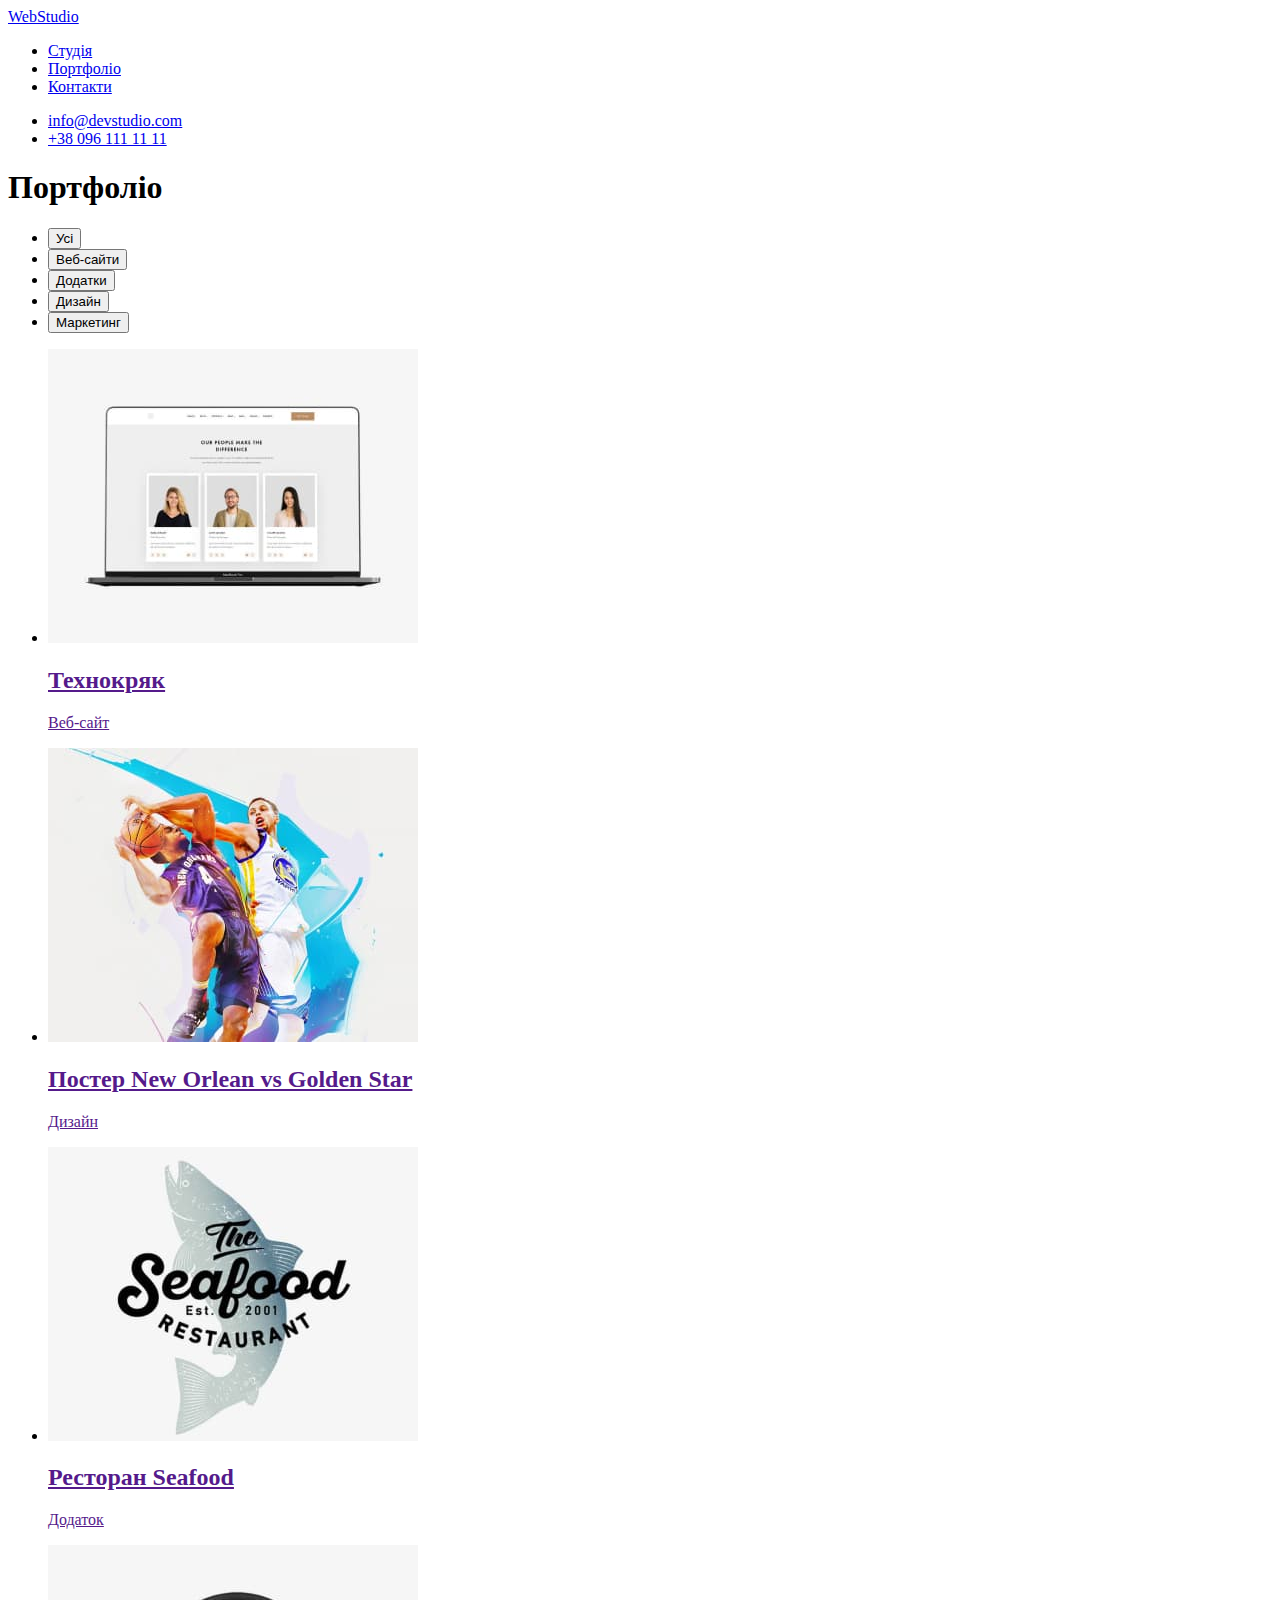
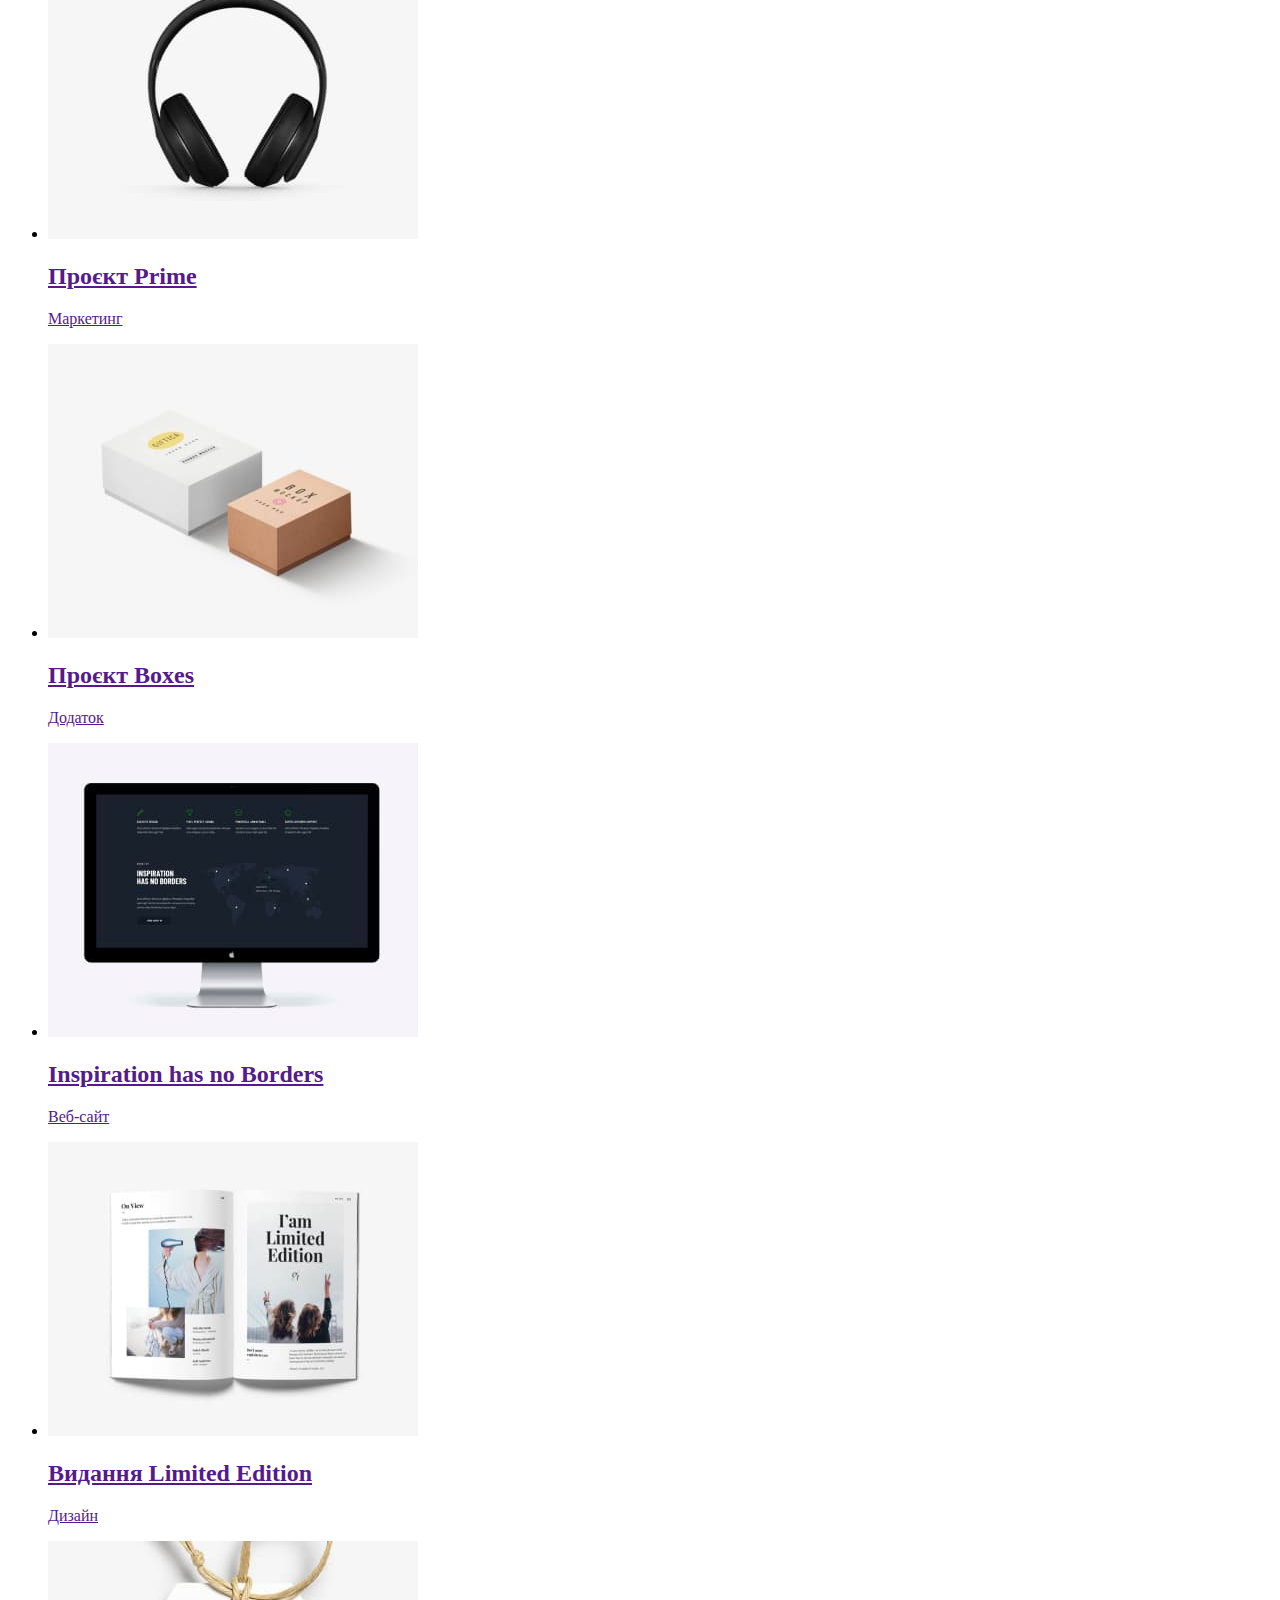
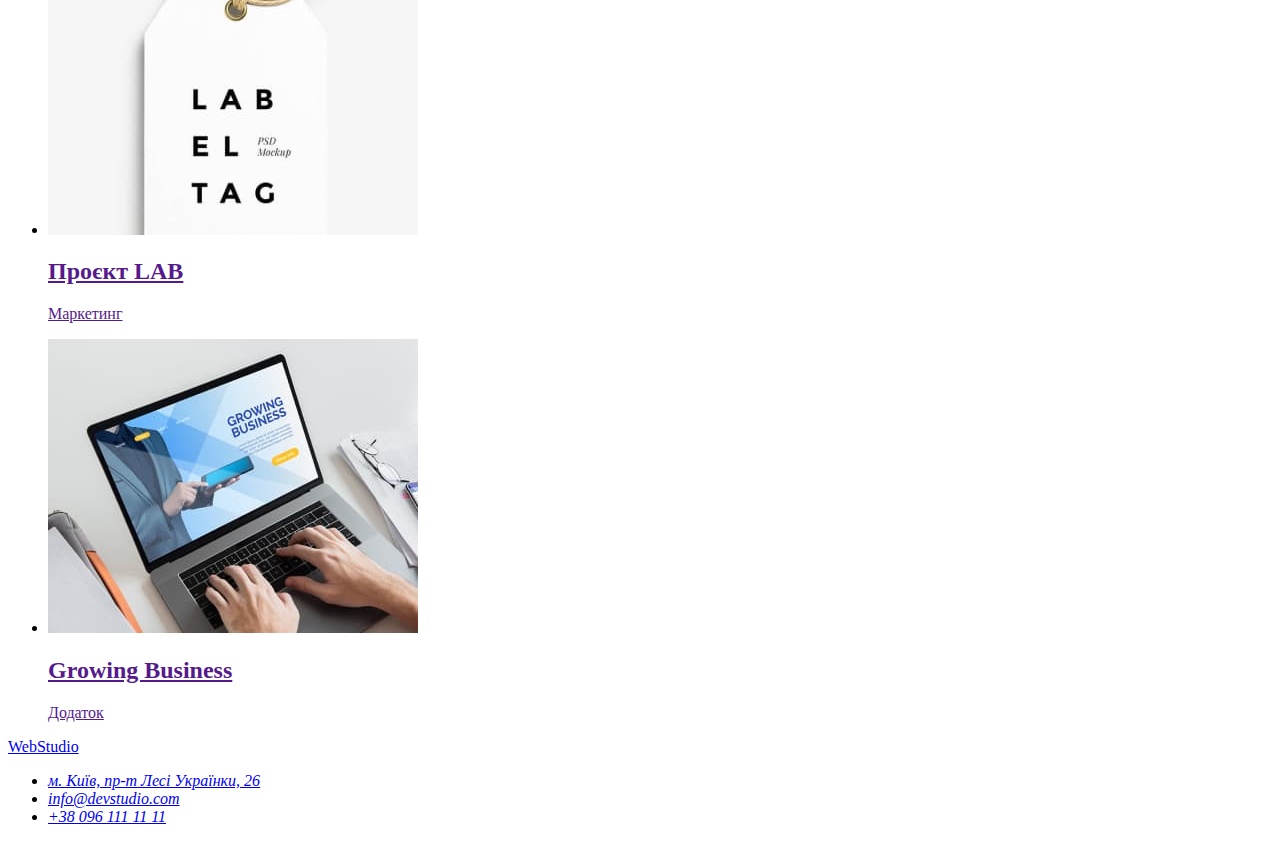
==== portfolio.html @ ceeab5a4 "Розмітка портфоліо" ====
<!DOCTYPE html>
<html lang="uk">
  <head>
    <meta charset="UTF-8" />
    <meta http-equiv="X-UA-Compatible" content="IE=edge" />
    <meta name="viewport" content="width=device-width, initial-scale=1.0" />
    <title>Document</title>
  </head>
  <body>
    <header>
      <nav>
        <a href="./index.html">WebStudio</a>
        <ul>
          <li>
            <a href="./index.html">Студія</a>
          </li>
          <li>
            <a href="./portfolio.html">Портфоліо</a>
          </li>
          <li>
            <a href="#">Контакти</a>
          </li>
        </ul>
      </nav>
      <ul>
        <li><a href="mailto:info@devstudio.com"> info@devstudio.com</a></li>
        <li><a href="tel:+380961111111">+38 096 111 11 11</a></li>
      </ul>
    </header>
    <main>
      <section>
        <h1>Портфоліо</h1>
        <ul>
          <li><button type="button">Усі</button></li>
          <li><button type="button">Веб-сайти</button></li>
          <li><button type="button">Додатки</button></li>
          <li><button type="button">Дизайн</button></li>
          <li><button type="button">Маркетинг</button></li>
        </ul>
        <ul>
          <li>
            <a href="">
              <img src="./images/img(12).jpg" width="370" alt="На ноутбуці відкритий сайт з картками працівників" />
              <h2>Технокряк</h2>
              <p>Веб-сайт</p></a
            >
          </li>
          <li>
            <a href="">
              <img src="./images/img(13).jpg" width="370" alt="Два баскетболісти з м'ячем" />
              <h2>Постер New Orlean vs Golden Star</h2>
              <p>Дизайн</p></a
            >
          </li>
          <li>
            <a href="">
              <img src="./images/img(14).jpg" width="370" alt="Логотип ресторану" />
              <h2>Ресторан Seafood</h2>
              <p>Додаток</p></a
            >
          </li>
          <li>
            <a href="">
              <img src="./images/img(15).jpg" width="370" alt="Навушники" />
              <h2>Проєкт Prime</h2>
              <p>Маркетинг</p></a
            >
          </li>
          <li>
            <a href="">
              <img src="./images/img(16).jpg" width="370" alt="Дві коробки" />
              <h2>Проєкт Boxes</h2>
              <p>Додаток</p></a
            >
          </li>
          <li>
            <a href="">
              <img src="./images/img(17).jpg" width="370" alt="Монітор" />
              <h2>Inspiration has no Borders</h2>
              <p>Веб-сайт</p></a
            >
          </li>
          <li>
            <a href="">
              <img src="./images/img(18).jpg" width="370" alt="Розгорнутий журнал" />
              <h2>Видання Limited Edition</h2>
              <p>Дизайн</p></a
            >
          </li>
          <li>
            <a href="">
              <img src="./images/img(19).jpg" width="370" alt="Бірка з назвою проєкту" />
              <h2>Проєкт LAB</h2>
              <p>Маркетинг</p></a
            >
          </li>
          <li>
            <a href="">
              <img src="./images/img(20).jpg" width="370" alt="На ноутбуці відкрита сторінка із додатком" />
              <h2>Growing Business</h2>
              <p>Додаток</p></a
            >
          </li>
        </ul>
      </section>
    </main>
    <footer>
      <a href="./index.html">WebStudio</a>
      <address>
        <ul>
          <li>
            <a
              href="https://goo.gl/maps/CPtrU1FHBa2aNyZL9"
              target="_blank"
              rel="noopener noreferrer nofollow"
              >м. Київ, пр-т Лесі Українки, 26</a
            >
          </li>
          <li><a href="mailto:info@devstudio.com">info@devstudio.com</a></li>
          <li><a href="tel:+380961111111">+38 096 111 11 11</a></li>
        </ul>
      </address>
    </footer>
  </body>
</html>
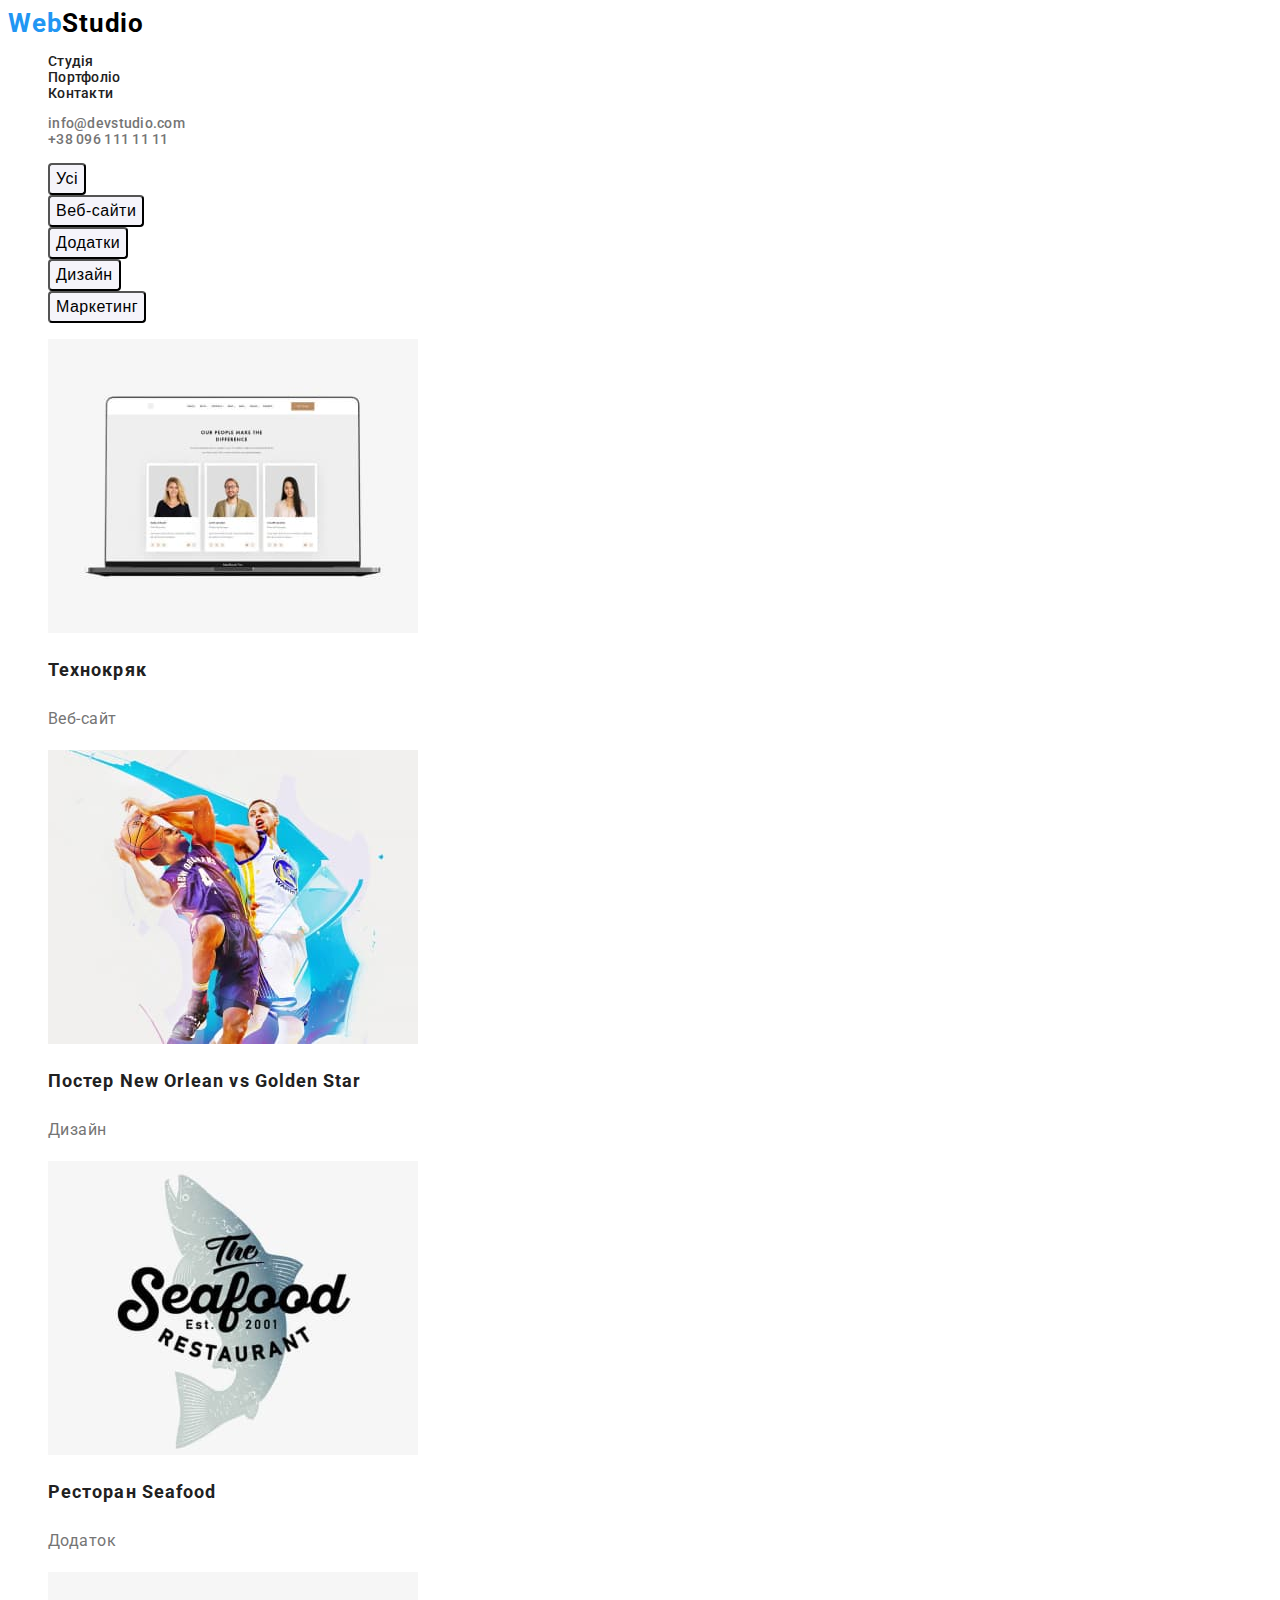
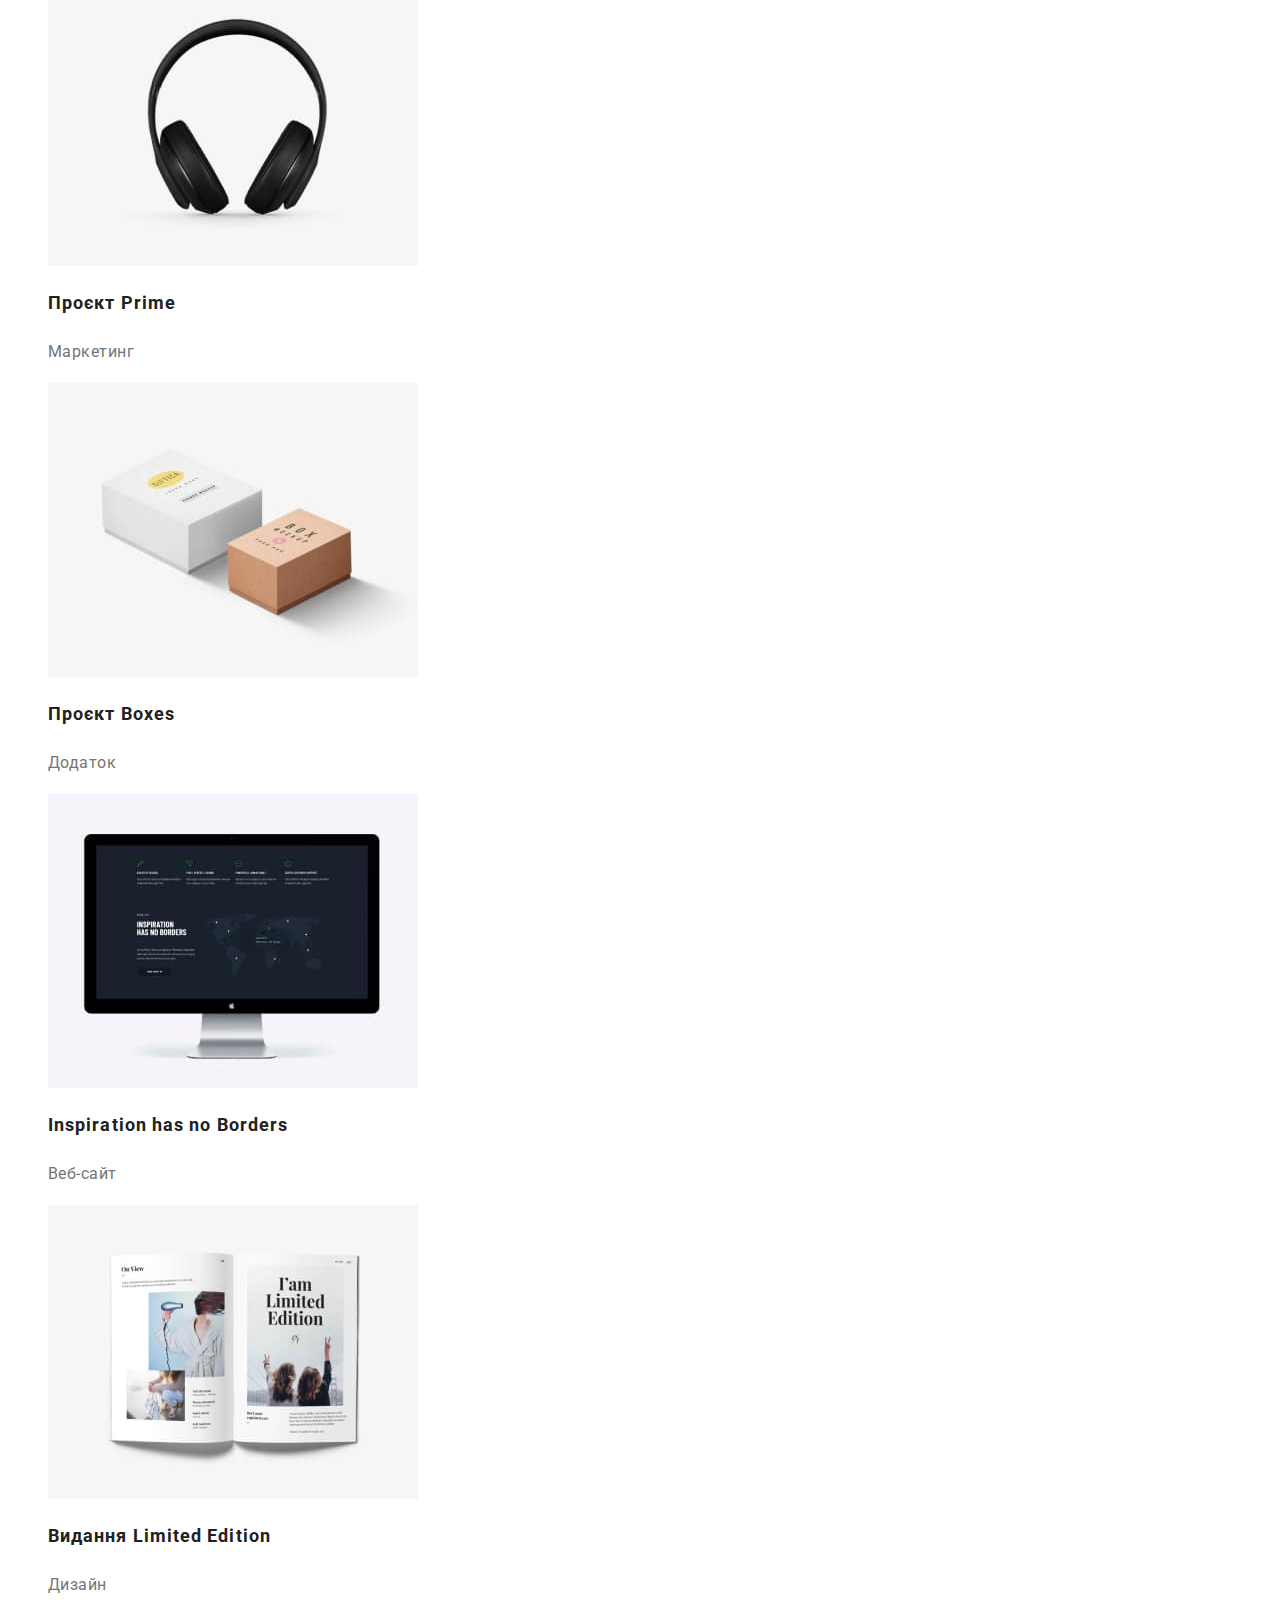
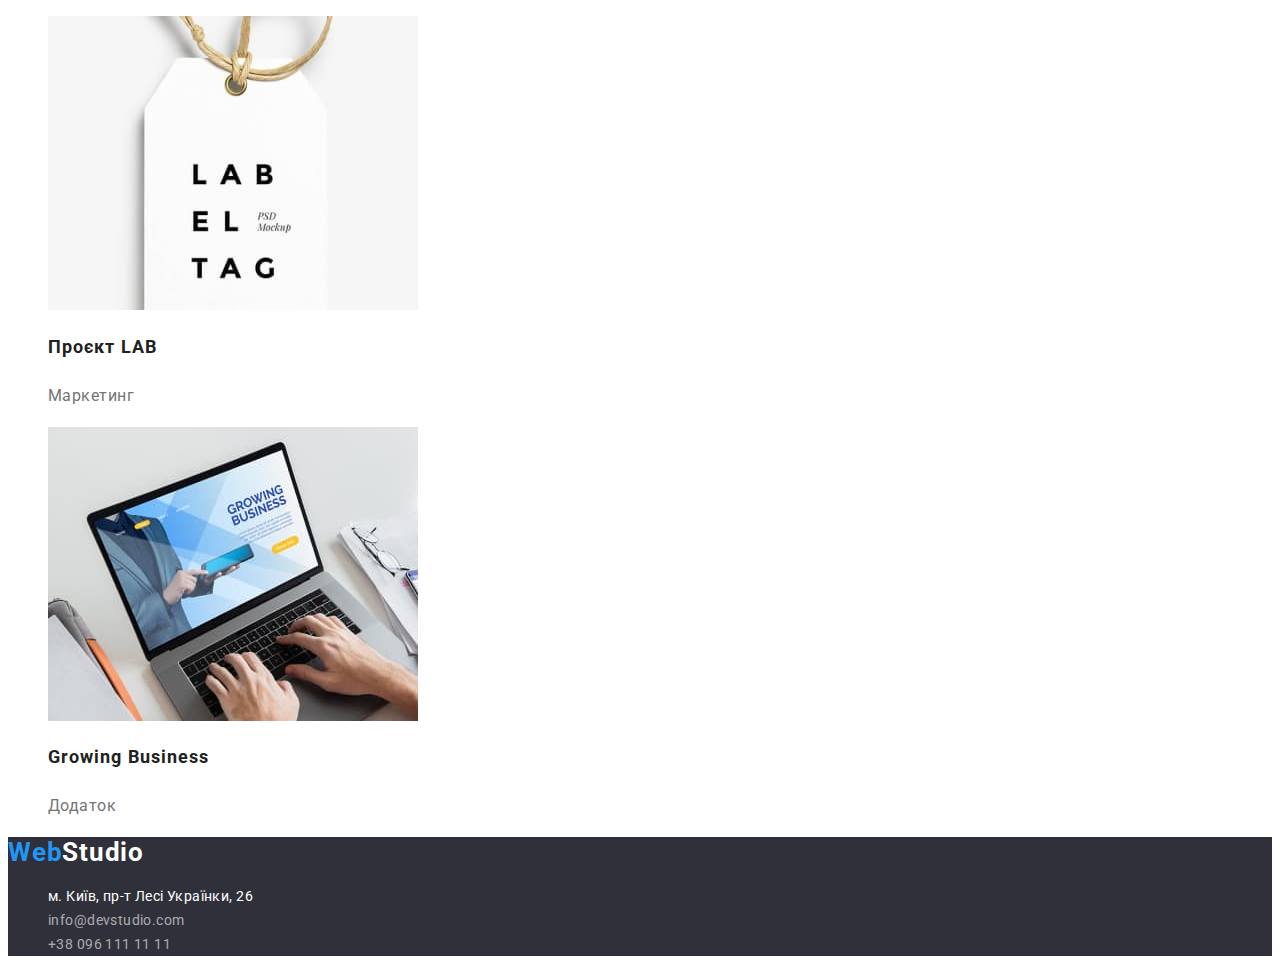
==== commit 9dd469b3: "додано стилі" ====
--- a/portfolio.html
+++ b/portfolio.html
@@ -5,119 +5,134 @@
     <meta http-equiv="X-UA-Compatible" content="IE=edge" />
     <meta name="viewport" content="width=device-width, initial-scale=1.0" />
     <title>Document</title>
+    <link rel="stylesheet" href="./css/styles.css" />
+    <link rel="preconnect" href="https://fonts.googleapis.com" />
+    <link rel="preconnect" href="https://fonts.gstatic.com" crossorigin />
+    <link
+      href="https://fonts.googleapis.com/css2?family=Raleway:wght@700&family=Roboto:wght@400;500;700;900&display=swap"
+      rel="stylesheet"
+    />
   </head>
   <body>
-    <header>
+    <header class="header">
       <nav>
-        <a href="./index.html">WebStudio</a>
-        <ul>
+        <a class="logo" href="./index.html"><span class="logo-accent">Web</span>Studio</a>
+        <ul class="list">
           <li>
-            <a href="./index.html">Студія</a>
+            <a class="link" href="./index.html">Студія</a>
           </li>
           <li>
-            <a href="./portfolio.html">Портфоліо</a>
+            <a class="link" href="./portfolio.html">Портфоліо</a>
           </li>
           <li>
-            <a href="#">Контакти</a>
+            <a class="link" href="#">Контакти</a>
           </li>
         </ul>
       </nav>
-      <ul>
-        <li><a href="mailto:info@devstudio.com"> info@devstudio.com</a></li>
-        <li><a href="tel:+380961111111">+38 096 111 11 11</a></li>
+      <ul class="list-contact">
+        <li><a class="link-contact" href="mailto:info@devstudio.com"> info@devstudio.com</a></li>
+        <li><a class="link-contact" href="tel:+380961111111">+38 096 111 11 11</a></li>
       </ul>
     </header>
     <main>
-      <section>
-        <h1>Портфоліо</h1>
+      <section class="portfolio">
+        <h1 class="visually-hidden">Портфоліо</h1>
         <ul>
-          <li><button type="button">Усі</button></li>
-          <li><button type="button">Веб-сайти</button></li>
-          <li><button type="button">Додатки</button></li>
-          <li><button type="button">Дизайн</button></li>
-          <li><button type="button">Маркетинг</button></li>
+          <li><button class="button-portfolio" type="button">Усі</button></li>
+          <li><button class="button-portfolio" type="button">Веб-сайти</button></li>
+          <li><button class="button-portfolio" type="button">Додатки</button></li>
+          <li><button class="button-portfolio" type="button">Дизайн</button></li>
+          <li><button class="button-portfolio" type="button">Маркетинг</button></li>
         </ul>
         <ul>
           <li>
-            <a href="">
-              <img src="./images/img(12).jpg" width="370" alt="На ноутбуці відкритий сайт з картками працівників" />
-              <h2>Технокряк</h2>
-              <p>Веб-сайт</p></a
+            <a class="link-portfolio" href="">
+              <img
+                src="./images/img(12).jpg"
+                width="370"
+                alt="На ноутбуці відкритий сайт з картками працівників"
+              />
+              <h2 class="subtitle-portfolio">Технокряк</h2>
+              <p class="subtitle-portfolio-paragraph">Веб-сайт</p></a
             >
           </li>
           <li>
-            <a href="">
+            <a class="link-portfolio" href="">
               <img src="./images/img(13).jpg" width="370" alt="Два баскетболісти з м'ячем" />
-              <h2>Постер New Orlean vs Golden Star</h2>
-              <p>Дизайн</p></a
+              <h2 class="subtitle-portfolio">Постер New Orlean vs Golden Star</h2>
+              <p class="subtitle-portfolio-paragraph">Дизайн</p></a
             >
           </li>
           <li>
-            <a href="">
+            <a class="link-portfolio" href="">
               <img src="./images/img(14).jpg" width="370" alt="Логотип ресторану" />
-              <h2>Ресторан Seafood</h2>
-              <p>Додаток</p></a
+              <h2 class="subtitle-portfolio">Ресторан Seafood</h2>
+              <p class="subtitle-portfolio-paragraph">Додаток</p></a
             >
           </li>
           <li>
-            <a href="">
+            <a class="link-portfolio" href="">
               <img src="./images/img(15).jpg" width="370" alt="Навушники" />
-              <h2>Проєкт Prime</h2>
-              <p>Маркетинг</p></a
+              <h2 class="subtitle-portfolio">Проєкт Prime</h2>
+              <p class="subtitle-portfolio-paragraph">Маркетинг</p></a
             >
           </li>
           <li>
-            <a href="">
+            <a class="link-portfolio" href="">
               <img src="./images/img(16).jpg" width="370" alt="Дві коробки" />
-              <h2>Проєкт Boxes</h2>
-              <p>Додаток</p></a
+              <h2 class="subtitle-portfolio">Проєкт Boxes</h2>
+              <p class="subtitle-portfolio-paragraph">Додаток</p></a
             >
           </li>
           <li>
-            <a href="">
+            <a class="link-portfolio" href="">
               <img src="./images/img(17).jpg" width="370" alt="Монітор" />
-              <h2>Inspiration has no Borders</h2>
-              <p>Веб-сайт</p></a
+              <h2 class="subtitle-portfolio">Inspiration has no Borders</h2>
+              <p class="subtitle-portfolio-paragraph">Веб-сайт</p></a
             >
           </li>
           <li>
-            <a href="">
+            <a class="link-portfolio" href="">
               <img src="./images/img(18).jpg" width="370" alt="Розгорнутий журнал" />
-              <h2>Видання Limited Edition</h2>
-              <p>Дизайн</p></a
+              <h2 class="subtitle-portfolio">Видання Limited Edition</h2>
+              <p class="subtitle-portfolio-paragraph">Дизайн</p></a
             >
           </li>
           <li>
-            <a href="">
+            <a class="link-portfolio" href="">
               <img src="./images/img(19).jpg" width="370" alt="Бірка з назвою проєкту" />
-              <h2>Проєкт LAB</h2>
-              <p>Маркетинг</p></a
+              <h2 class="subtitle-portfolio">Проєкт LAB</h2>
+              <p class="subtitle-portfolio-paragraph">Маркетинг</p></a
             >
           </li>
           <li>
-            <a href="">
-              <img src="./images/img(20).jpg" width="370" alt="На ноутбуці відкрита сторінка із додатком" />
-              <h2>Growing Business</h2>
-              <p>Додаток</p></a
+            <a class="link-portfolio" href="">
+              <img
+                src="./images/img(20).jpg"
+                width="370"
+                alt="На ноутбуці відкрита сторінка із додатком"
+              />
+              <h2 class="subtitle-portfolio">Growing Business</h2>
+              <p class="subtitle-portfolio-paragraph">Додаток</p></a
             >
           </li>
         </ul>
       </section>
     </main>
-    <footer>
-      <a href="./index.html">WebStudio</a>
-      <address>
+    <footer class="footer">
+      <a class="logo-footer" href="./index.html"><span class="logo-accent">Web</span>Studio</a>
+      <address >
         <ul>
           <li>
-            <a
+            <a class="link-address"
               href="https://goo.gl/maps/CPtrU1FHBa2aNyZL9"
               target="_blank"
               rel="noopener noreferrer nofollow"
               >м. Київ, пр-т Лесі Українки, 26</a
             >
           </li>
-          <li><a href="mailto:info@devstudio.com">info@devstudio.com</a></li>
-          <li><a href="tel:+380961111111">+38 096 111 11 11</a></li>
+          <li><a class="link-contact-address" href="mailto:info@devstudio.com">info@devstudio.com</a></li>
+          <li><a class="link-contact-address" href="tel:+380961111111">+38 096 111 11 11</a></li>
         </ul>
       </address>
     </footer>
--- a/css/styles.css
+++ b/css/styles.css
@@ -0,0 +1,247 @@
+:root{
+    --color-brend:#2F303A;
+    --color-accent:#2196F3;
+    --coolor-background:#FFFFFF;
+    --text-color:#212121;
+
+}
+
+body{
+background-color: #fff;
+font-family: 'Roboto', 'Raleway', sans-serif;
+color: var(--text-color);
+}
+
+ul{list-style: none;}
+
+.header{background-color: var(--coolor-background);}
+
+.logo{
+    color:#000000;
+    font-style: normal;
+    font-weight: 700;
+    font-size: 26px;
+    line-height: 31px;
+    letter-spacing: 0.03em;
+    text-decoration: none;
+}
+.logo-accent{
+    color: var(--color-accent);
+}
+
+.list{
+    list-style: none;
+    font-style: normal;
+    font-weight: 500;
+    font-size: 14px;
+    line-height: 16px;
+    letter-spacing: 0.02em;
+}
+
+.list-contact{
+    list-style: none;
+    font-style: normal;
+    font-weight: 500;
+    font-size: 14px;
+    line-height: 16px;
+    letter-spacing: 0.02em;
+    
+}
+
+.link{
+    text-decoration: none;
+    font-style: normal;
+    color: var(--text-color)
+}
+.link:hover{color:var(--color-accent)}
+
+.link:focus{color:var(--color-accent)}
+
+.link-contact{
+    text-decoration: none;
+    font-style: normal;
+    color: #757575;
+}
+.link-contact:hover{color:var(--color-accent)}
+
+.link-co:focus{color:var(--color-accent)}
+
+.hero{
+    background-color: var(--color-brend);
+}
+.hero-title{
+    font-style: normal;
+    font-weight: 900;
+    font-size: 44px;
+    line-height: 60px;
+    color: var(--coolor-background)
+}
+.hero-button{
+background-color: var(--color-accent);
+font-style: normal;
+font-weight: 700;
+font-size: 16px;
+line-height: 30px;
+color: var(--coolor-background);
+}
+
+.visually-hidden{
+    position: absolute;
+    white-space: nowrap;
+    width: 1px;
+    height: 1px;
+    overflow: hidden;
+    border: 0;
+    padding: 0;
+    clip: rect(0 0 0 0);
+    clip-path: inset(50%);
+    margin: -1px;
+}
+
+.subtitle{
+    font-style: normal;
+    font-weight: 700;
+    font-size: 14px;
+    line-height: 16px;
+    letter-spacing: 0.03em;
+    text-transform: uppercase;
+}
+
+.subtitle-paragraph{
+    font-style: normal;
+    font-weight: 400;
+    font-size: 14px;
+    line-height: 24px; 
+    letter-spacing: 0.03em;    
+    color: #757575;
+}
+
+.third-title{
+    font-style: normal;
+    font-weight: 700;
+    font-size: 36px;
+    line-height: 42px;
+    letter-spacing: 0.03em;
+}
+
+.our-team{
+    background-color: #F5F4FA;;
+}
+
+.our-team-title{
+    font-style: normal;
+    font-weight: 700;
+    font-size: 36px;
+    line-height: 42px;
+    letter-spacing: 0.03em;
+    
+}
+
+.our-team-subtitle{
+    font-style: normal;
+    font-weight: 500;
+    font-size: 16px;
+    line-height: 19px;
+    letter-spacing: 0.03em;
+}
+
+.our-team-paragraph{
+    font-style: normal;
+    font-weight: 400;
+    font-size: 16px;
+    line-height: 19px;
+    color: #757575;
+}
+
+.footer{
+    background-color: var(--color-brend);
+}
+
+.logo-footer{
+    color:var(--coolor-background);
+    font-style: normal;
+    font-weight: 700;
+    font-size: 26px;
+    line-height: 31px;
+    letter-spacing: 0.03em;
+    text-decoration: none;
+}
+
+.address{
+    text-decoration: none;
+}
+
+.link-address{
+    text-decoration: none;
+    font-style: normal;
+    color: var(--coolor-background);
+    font-weight: 400;
+    font-size: 14px;
+    line-height: 24px;
+    letter-spacing: 0.03em;
+}
+.link-address:hover{color:var(--color-accent)}
+
+.link-address:focus{color:var(--color-accent)}
+
+.link-contact-address{
+    text-decoration: none;
+    font-style: normal; 
+    font-weight: 400;
+    font-size: 14px;
+    line-height: 24px;
+    letter-spacing: 0.03em;
+    color: rgba(255, 255, 255, 0.6);
+}
+.link-contact-address:hover{color:var(--color-accent)}
+
+.link-contact-address:focus{color:var(--color-accent)}
+
+.portfolio{
+    background-color: #fff;
+}
+
+.link-portfolio{
+    text-decoration: none;
+    
+}
+
+.subtitle-portfolio{
+    font-style: normal;
+    font-weight: 700;
+    font-size: 18px;
+    line-height: 36px;  
+    letter-spacing: 0.06em;
+    color: var(--text-color)
+}
+
+.subtitle-portfolio-paragraph{
+    font-style: normal;
+    font-weight: 400;
+    font-size: 16px;
+    line-height: 30px;  
+    letter-spacing: 0.03em;
+    color: #757575;
+}
+
+.button-portfolio{
+    background: #F5F4FA;
+    border-radius: 4px;
+    font-style: normal;
+    font-weight: 500;
+    font-size: 16px;
+    line-height: 26px;
+    letter-spacing: 0.03em;
+}
+
+.button-portfolio:hover{
+background-color: var(--color-accent);
+}
+
+.button-portfolio:focus{
+background-color: var(--color-accent);
+}
+
+.button-portfolio:activ{
+background-color: var(--color-accent);
+}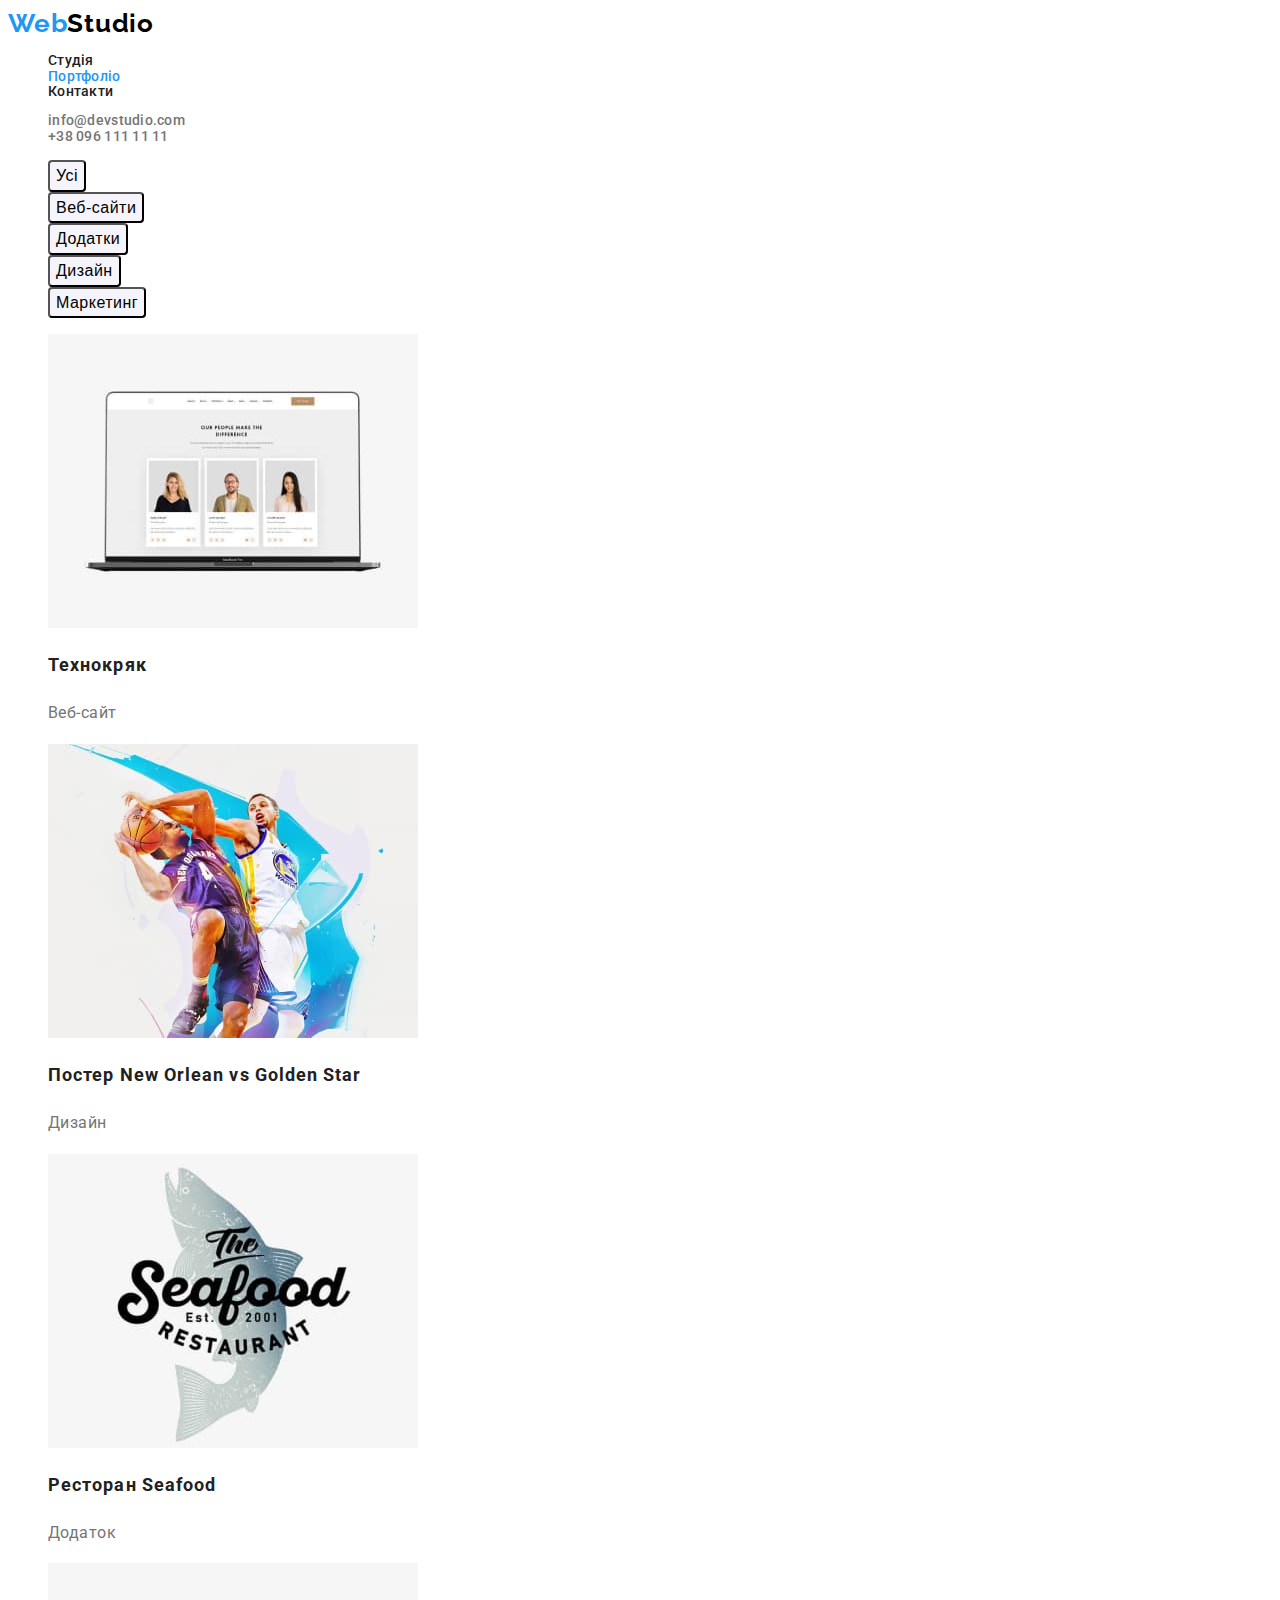
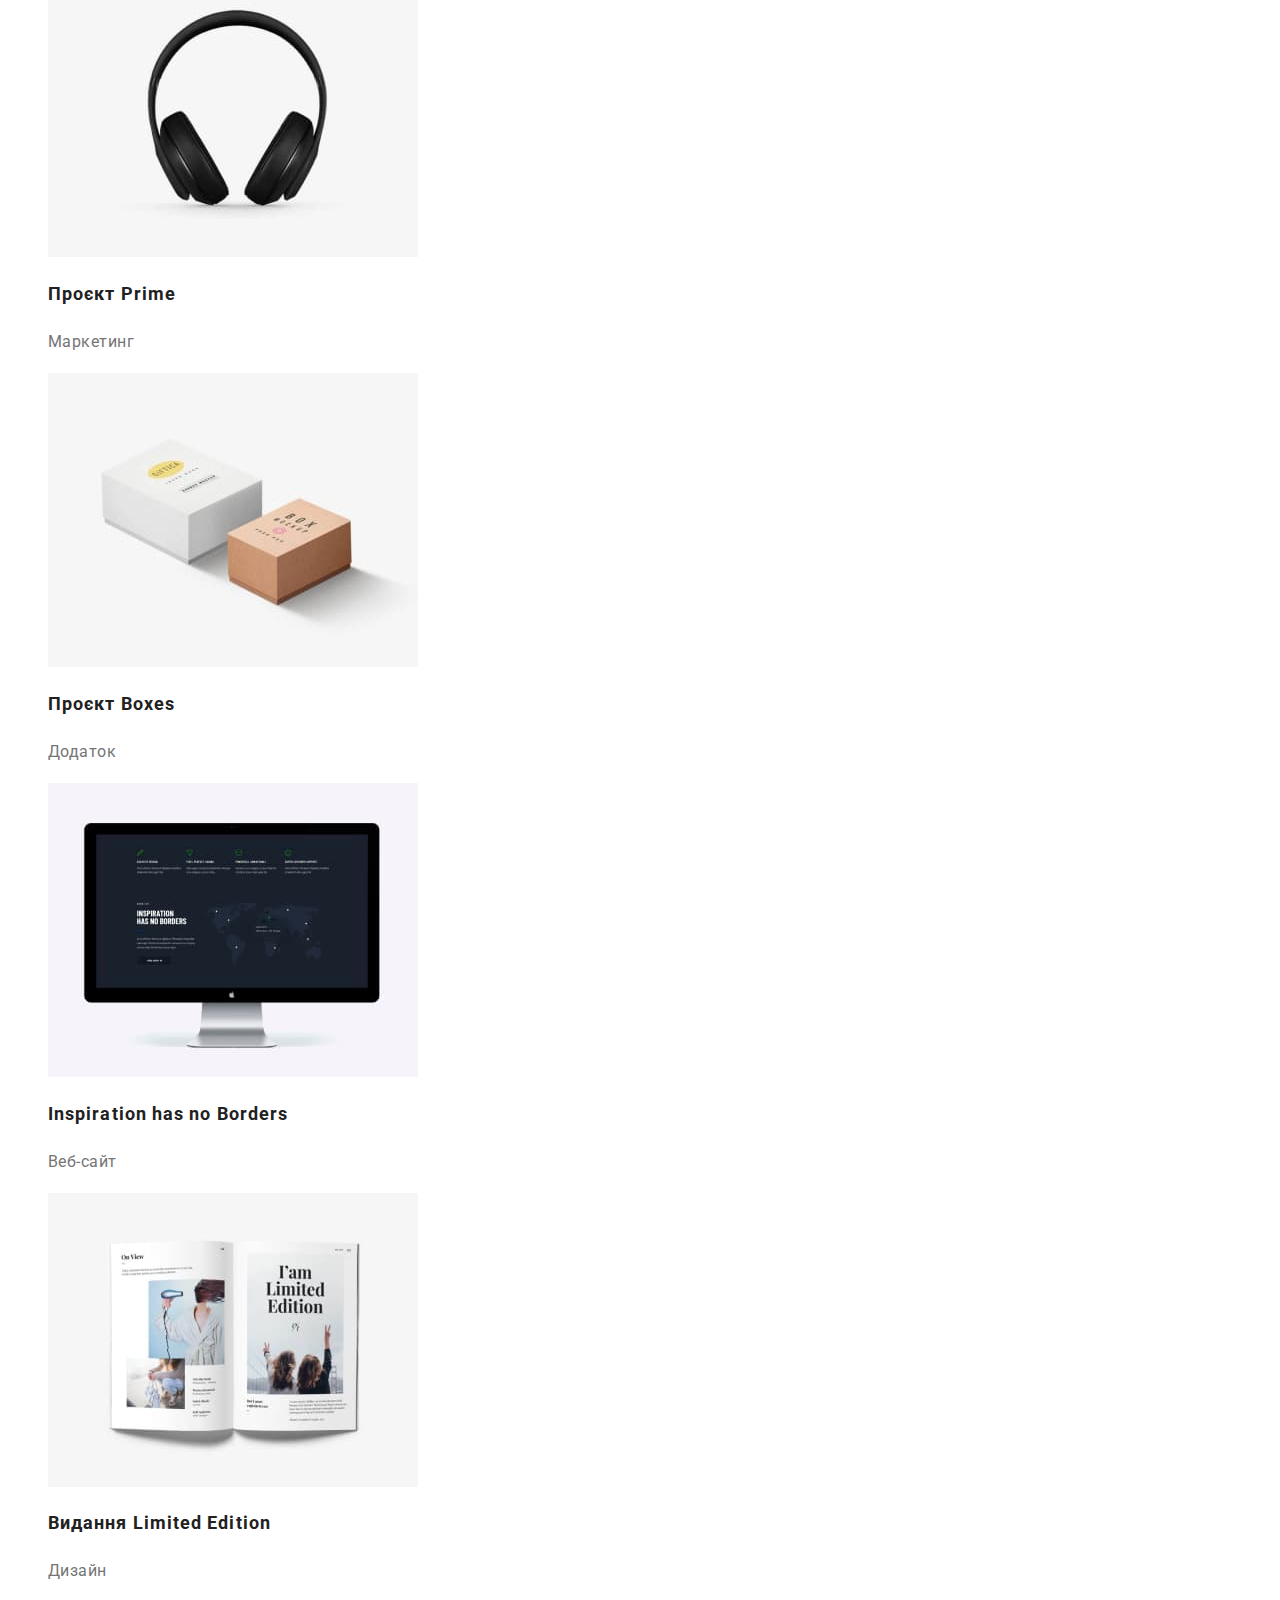
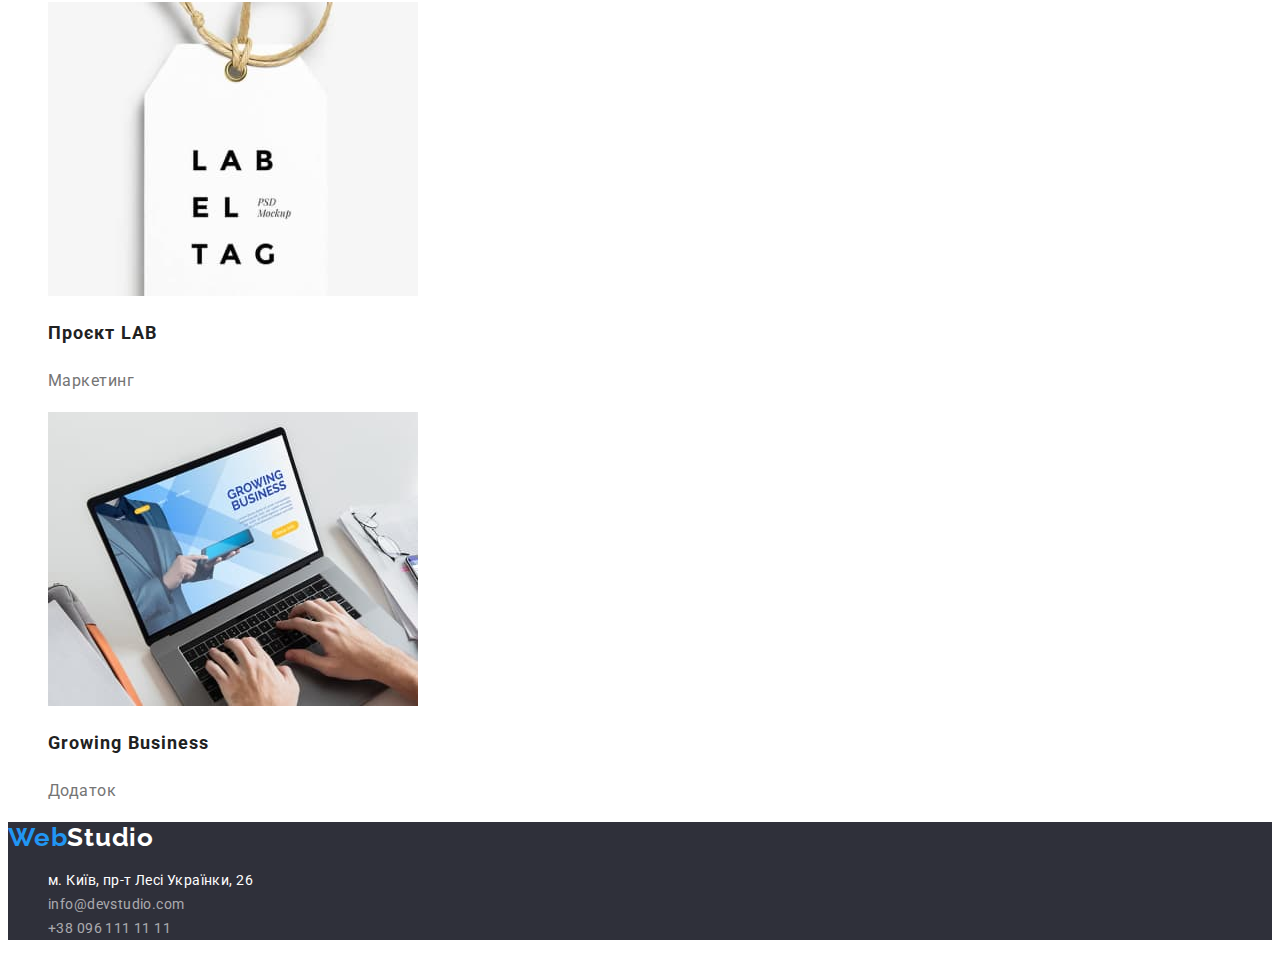
==== commit 084a13a6: "виправлення" ====
--- a/portfolio.html
+++ b/portfolio.html
@@ -22,7 +22,7 @@
             <a class="link" href="./index.html">Студія</a>
           </li>
           <li>
-            <a class="link" href="./portfolio.html">Портфоліо</a>
+            <a class="current-link" href="./portfolio.html">Портфоліо</a>
           </li>
           <li>
             <a class="link" href="#">Контакти</a>
--- a/css/styles.css
+++ b/css/styles.css
@@ -1,27 +1,28 @@
 :root{
     --color-brend:#2F303A;
     --color-accent:#2196F3;
-    --coolor-background:#FFFFFF;
+    --color-background:#FFFFFF;
     --text-color:#212121;
+    --text-color-optional:#757575;
 
 }
 
 body{
 background-color: #fff;
-font-family: 'Roboto', 'Raleway', sans-serif;
+font-family: 'Roboto', sans-serif;
 color: var(--text-color);
 }
 
 ul{list-style: none;}
 
-.header{background-color: var(--coolor-background);}
+.header{background-color: var(--color-background);}
 
 .logo{
+    font-family: 'Raleway', sans-serif;
     color:#000000;
-    font-style: normal;
     font-weight: 700;
     font-size: 26px;
-    line-height: 31px;
+    line-height: 1.2;
     letter-spacing: 0.03em;
     text-decoration: none;
 }
@@ -31,36 +32,40 @@
 
 .list{
     list-style: none;
-    font-style: normal;
-    font-weight: 500;
-    font-size: 14px;
-    line-height: 16px;
+    font-weight: 500;
+    font-size: 14px;
+    line-height: 1.1;
     letter-spacing: 0.02em;
 }
 
 .list-contact{
     list-style: none;
-    font-style: normal;
-    font-weight: 500;
-    font-size: 14px;
-    line-height: 16px;
+    font-weight: 500;
+    font-size: 14px;
+    line-height: 1.1;
     letter-spacing: 0.02em;
     
 }
 
 .link{
     text-decoration: none;
-    font-style: normal;
     color: var(--text-color)
 }
 .link:hover{color:var(--color-accent)}
 
 .link:focus{color:var(--color-accent)}
 
+.current-link{
+    text-decoration: none;
+    color: var(--color-accent)
+}
+.current-link:hover{color:var(--color-accent)}
+
+.current-link:focus{color:var(--color-accent)}
+
 .link-contact{
     text-decoration: none;
-    font-style: normal;
-    color: #757575;
+    color: var(--text-color-optional);
 }
 .link-contact:hover{color:var(--color-accent)}
 
@@ -70,19 +75,19 @@
     background-color: var(--color-brend);
 }
 .hero-title{
-    font-style: normal;
+    text-transform: uppercase;
     font-weight: 900;
     font-size: 44px;
-    line-height: 60px;
-    color: var(--coolor-background)
+    line-height: 1.4;
+    color: var(--color-background)
 }
 .hero-button{
 background-color: var(--color-accent);
-font-style: normal;
 font-weight: 700;
 font-size: 16px;
-line-height: 30px;
-color: var(--coolor-background);
+line-height: 1.9;
+color: var(--color-background);
+cursor: pointer;
 }
 
 .visually-hidden{
@@ -99,28 +104,25 @@
 }
 
 .subtitle{
-    font-style: normal;
-    font-weight: 700;
-    font-size: 14px;
-    line-height: 16px;
+    font-weight: 700;
+    font-size: 14px;
+    line-height: 1.1;
     letter-spacing: 0.03em;
     text-transform: uppercase;
 }
 
 .subtitle-paragraph{
-    font-style: normal;
-    font-weight: 400;
-    font-size: 14px;
-    line-height: 24px; 
+    font-weight: 400;
+    font-size: 14px;
+    line-height: 1.7; 
     letter-spacing: 0.03em;    
-    color: #757575;
+    color: var(--text-color-optional);
 }
 
 .third-title{
-    font-style: normal;
     font-weight: 700;
     font-size: 36px;
-    line-height: 42px;
+    line-height: 1.2;
     letter-spacing: 0.03em;
 }
 
@@ -129,28 +131,25 @@
 }
 
 .our-team-title{
-    font-style: normal;
     font-weight: 700;
     font-size: 36px;
-    line-height: 42px;
+    line-height: 1.2;
     letter-spacing: 0.03em;
     
 }
 
 .our-team-subtitle{
-    font-style: normal;
-    font-weight: 500;
-    font-size: 16px;
-    line-height: 19px;
+    font-weight: 500;
+    font-size: 16px;
+    line-height: 1.2;
     letter-spacing: 0.03em;
 }
 
 .our-team-paragraph{
-    font-style: normal;
-    font-weight: 400;
-    font-size: 16px;
-    line-height: 19px;
-    color: #757575;
+    font-weight: 400;
+    font-size: 16px;
+    line-height: 1.2;
+    color: var(--text-color-optional);
 }
 
 .footer{
@@ -158,26 +157,26 @@
 }
 
 .logo-footer{
-    color:var(--coolor-background);
+    font-family: 'Raleway', sans-serif;
+    color:var(--color-background);
+    font-weight: 700;
+    font-size: 26px;
+    line-height: 1.2;
+    letter-spacing: 0.03em;
+    text-decoration: none;
+}
+
+.address{
+    text-decoration: none;
+}
+
+.link-address{
+    text-decoration: none;
     font-style: normal;
-    font-weight: 700;
-    font-size: 26px;
-    line-height: 31px;
-    letter-spacing: 0.03em;
-    text-decoration: none;
-}
-
-.address{
-    text-decoration: none;
-}
-
-.link-address{
-    text-decoration: none;
-    font-style: normal;
-    color: var(--coolor-background);
-    font-weight: 400;
-    font-size: 14px;
-    line-height: 24px;
+    color: var(--color-background);
+    font-weight: 400;
+    font-size: 14px;
+    line-height: 1.7;
     letter-spacing: 0.03em;
 }
 .link-address:hover{color:var(--color-accent)}
@@ -189,7 +188,7 @@
     font-style: normal; 
     font-weight: 400;
     font-size: 14px;
-    line-height: 24px;
+    line-height: 1.7;
     letter-spacing: 0.03em;
     color: rgba(255, 255, 255, 0.6);
 }
@@ -198,7 +197,7 @@
 .link-contact-address:focus{color:var(--color-accent)}
 
 .portfolio{
-    background-color: #fff;
+    background-color: var(--color-background);
 }
 
 .link-portfolio{
@@ -207,41 +206,41 @@
 }
 
 .subtitle-portfolio{
-    font-style: normal;
     font-weight: 700;
     font-size: 18px;
-    line-height: 36px;  
+    line-height: 2;  
     letter-spacing: 0.06em;
     color: var(--text-color)
 }
 
 .subtitle-portfolio-paragraph{
-    font-style: normal;
-    font-weight: 400;
-    font-size: 16px;
-    line-height: 30px;  
-    letter-spacing: 0.03em;
-    color: #757575;
+    font-weight: 400;
+    font-size: 16px;
+    line-height: 1.8;  
+    letter-spacing: 0.03em;
+    color: var(--text-color-optional);
 }
 
 .button-portfolio{
     background: #F5F4FA;
     border-radius: 4px;
-    font-style: normal;
-    font-weight: 500;
-    font-size: 16px;
-    line-height: 26px;
-    letter-spacing: 0.03em;
+    font-weight: 500;
+    font-size: 16px;
+    line-height: 1.6;
+    letter-spacing: 0.03em;
+    cursor: pointer;
 }
 
 .button-portfolio:hover{
 background-color: var(--color-accent);
+color: var(--color-background)
 }
 
 .button-portfolio:focus{
 background-color: var(--color-accent);
-}
-
-.button-portfolio:activ{
+color: var(--color-background)
+}
+
+.button-portfolio:active{
 background-color: var(--color-accent);
 }